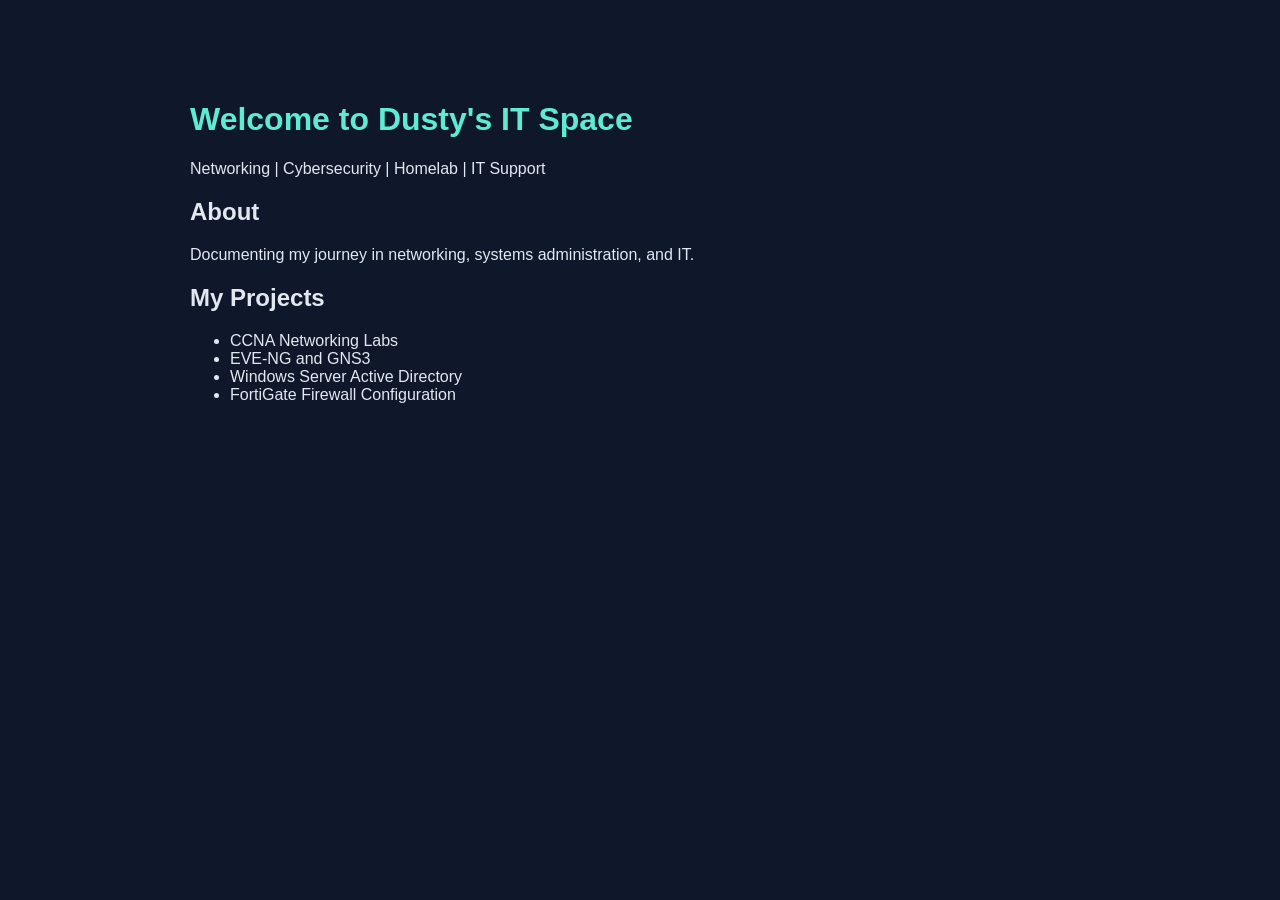
==== index.html @ 27ec00f5 "Add index.html with structure and initial content This HTML file includes a welcome message and sect" ====
<!DOCTYPE html>
<html lang="en">
<head>
  <meta charset="UTF-8">
  <meta name="viewport" content="width=device-width, initial-scale=1">
  <title>Dusty's IT Space</title>
  <style>
    body {
      background: #0f172a;
      color: #e2e8f0;
      font-family: Arial, sans-serif;
      max-width: 900px;
      margin: 60px auto;
      padding: 20px;
    }
    h1 { color: #5eead4; }
    a { color: #5eead4; }
  </style>
</head>
<body>
  <h1>Welcome to Dusty's IT Space</h1>
  <p>Networking | Cybersecurity | Homelab | IT Support</p>

  <h2>About</h2>
  <p>Documenting my journey in networking,
     systems administration, and IT.</p>

  <h2>My Projects</h2>
  <ul>
    <li>CCNA Networking Labs</li>
    <li>EVE-NG and GNS3</li>
    <li>Windows Server Active Directory</li>
    <li>FortiGate Firewall Configuration</li>
  </ul>
</body>
</html>
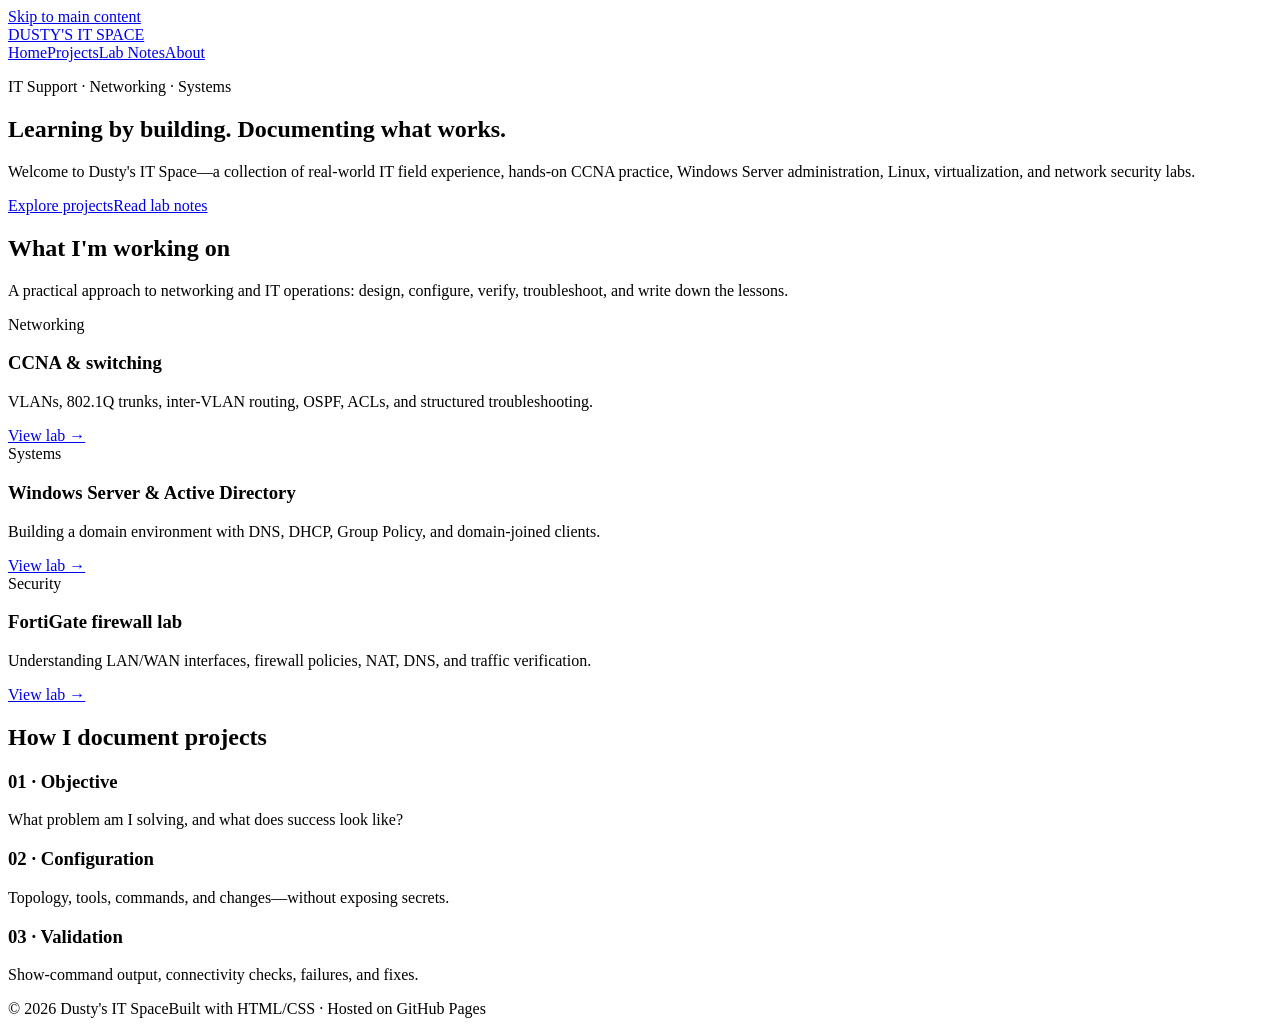
==== commit 01e34bd4: "Add files via upload" ====
--- a/index.html
+++ b/index.html
@@ -1,37 +1 @@
-
-<!DOCTYPE html>
-<html lang="en">
-<head>
-  <meta charset="UTF-8">
-  <meta name="viewport" content="width=device-width, initial-scale=1">
-  <title>Dusty's IT Space</title>
-  <style>
-    body {
-      background: #0f172a;
-      color: #e2e8f0;
-      font-family: Arial, sans-serif;
-      max-width: 900px;
-      margin: 60px auto;
-      padding: 20px;
-    }
-    h1 { color: #5eead4; }
-    a { color: #5eead4; }
-  </style>
-</head>
-<body>
-  <h1>Welcome to Dusty's IT Space</h1>
-  <p>Networking | Cybersecurity | Homelab | IT Support</p>
-
-  <h2>About</h2>
-  <p>Documenting my journey in networking,
-     systems administration, and IT.</p>
-
-  <h2>My Projects</h2>
-  <ul>
-    <li>CCNA Networking Labs</li>
-    <li>EVE-NG and GNS3</li>
-    <li>Windows Server Active Directory</li>
-    <li>FortiGate Firewall Configuration</li>
-  </ul>
-</body>
-</html>
+<!doctype html><html lang="en"><head><meta charset="utf-8"><meta name="viewport" content="width=device-width, initial-scale=1"><meta name="description" content="Dusty's IT Space: networking, systems administration, homelab projects, and field IT troubleshooting."><title>Dusty's IT Space | Networking & Homelab</title><link rel="stylesheet" href="assets/style.css"></head><body><a class="skip" href="#content">Skip to main content</a><header class="nav"><div class="wrap nav-inner"><a class="brand" href="index.html">DUSTY'S <span>IT SPACE</span></a><nav aria-label="Main navigation"><a href="index.html" aria-current="page">Home</a><a href="projects/index.html">Projects</a><a href="labs/index.html">Lab Notes</a><a href="about.html">About</a></nav></div></header><main id="content"><div class="wrap"><section class="hero"><p class="eyebrow">IT Support · Networking · Systems</p><h1>Learning by building. Documenting what works.</h1><p class="lead">Welcome to Dusty's IT Space—a collection of real-world IT field experience, hands-on CCNA practice, Windows Server administration, Linux, virtualization, and network security labs.</p><div class="actions"><a class="btn" href="projects/index.html">Explore projects</a><a class="btn secondary" href="labs/index.html">Read lab notes</a></div></section><section aria-labelledby="focus"><h2 id="focus">What I'm working on</h2><p class="section-intro">A practical approach to networking and IT operations: design, configure, verify, troubleshoot, and write down the lessons.</p><div class="grid"><article class="card"><span class="tag">Networking</span><h3>CCNA & switching</h3><p>VLANs, 802.1Q trunks, inter-VLAN routing, OSPF, ACLs, and structured troubleshooting.</p><a href="projects/vlan-routing.html">View lab →</a></article><article class="card"><span class="tag">Systems</span><h3>Windows Server & Active Directory</h3><p>Building a domain environment with DNS, DHCP, Group Policy, and domain-joined clients.</p><a href="projects/active-directory.html">View lab →</a></article><article class="card"><span class="tag">Security</span><h3>FortiGate firewall lab</h3><p>Understanding LAN/WAN interfaces, firewall policies, NAT, DNS, and traffic verification.</p><a href="projects/fortigate.html">View lab →</a></article></div></section><section aria-labelledby="approach"><h2 id="approach">How I document projects</h2><div class="grid"><div class="card"><h3>01 · Objective</h3><p>What problem am I solving, and what does success look like?</p></div><div class="card"><h3>02 · Configuration</h3><p>Topology, tools, commands, and changes—without exposing secrets.</p></div><div class="card"><h3>03 · Validation</h3><p>Show-command output, connectivity checks, failures, and fixes.</p></div></div></section></div></main><footer><div class="wrap footer-inner"><span>© <span id="year">2026</span> Dusty's IT Space</span><span>Built with HTML/CSS · Hosted on GitHub Pages</span></div></footer><script>document.getElementById('year').textContent=new Date().getFullYear()</script></body></html>
